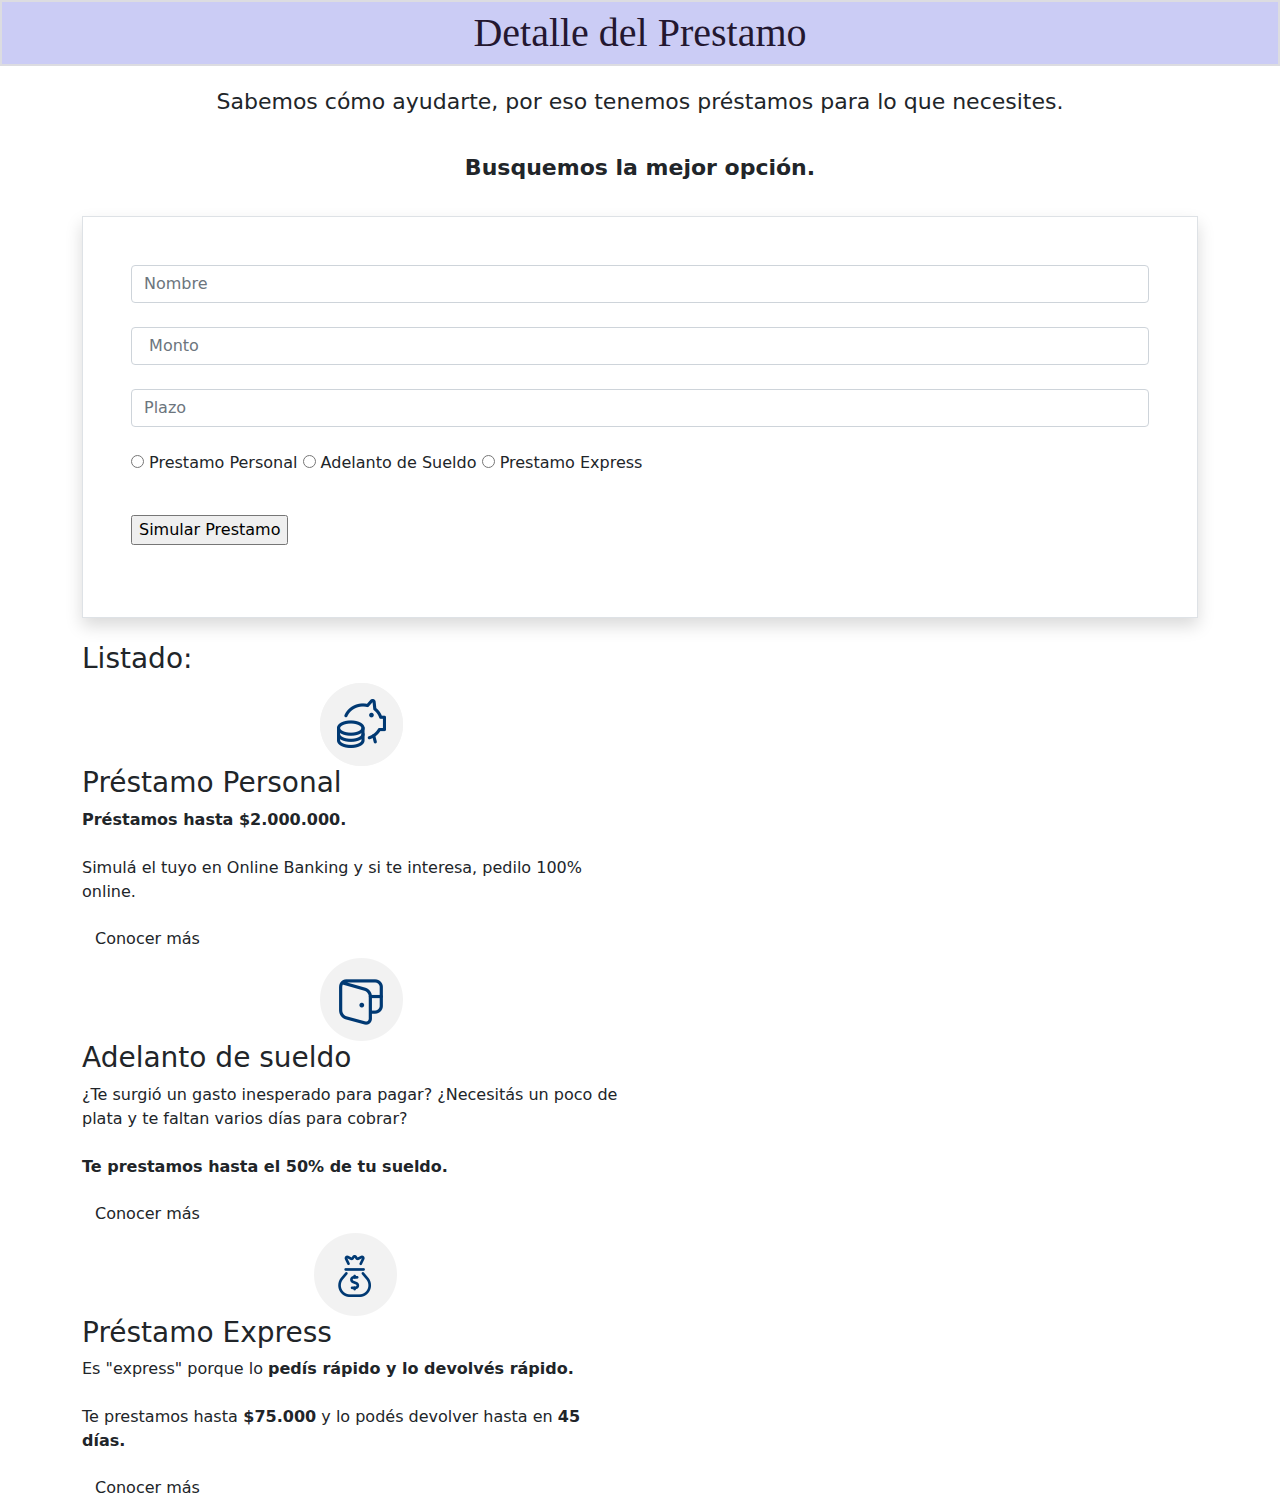
==== Eventos/index.html @ da2e4770 "changing folder name" ====
<!DOCTYPE html>
<html lang="en">
<head>
    <meta charset="UTF-8">
    <meta http-equiv="X-UA-Compatible" content="IE=edge">
    <meta name="viewport" content="width=dev"ice-width, initial-scale=1.0">
    <!-- Bootstrap-->
    <link rel="stylesheet" href="./libs/bootstrap/css/bootstrap.min.css">

    <link rel="stylesheet" href="./styles.css">
    <link rel="shortcut icon" href="./image/logo_money.png">

    <link rel="stylesheet" href="styles.css">
    <title> Simulador de Prestamos</title>
</head>
<body>
    <div id="titulo"> Simulador de Prestamos </div>


<section>
    <div class="copyContainerini">
    <p style="font-size:22px;text-align:center;"> Sabemos cómo ayudarte, por eso tenemos préstamos para lo que necesites.<br>
    <br>
    <strong> Busquemos la mejor opción.</strong></p>
    </div>
    
    <div class="container">
        <div class="cardGrid noCopy">
<!-----------------------------FORM-------------------------------->
            <div class="row"> 
                <div class="form-group">
                    <span class="col-md-6 col-md-offset-2 text-center"><i class="fa fa-user bigicon"></i></span>
                    <form id="formulario" class="p-5 mt-3 shadow border">
                        <div class="col-md-12">
                            <input id="nombre"  type="text" placeholder="Nombre " class="form-control"> <br>
                    
                            <input id="monto" type="number" placeholder=" Monto " class="form-control"> <br>
                        
                            <input id="plazo"  type="number" placeholder="Plazo " class="form-control"> <br>

                            <p>
                                <input  type="radio" name="status" value="Personal" id="personal "> <label for="personal">Prestamo Personal </label> 
                                <input type="radio" name="status" value="Adelanto" id="adelanto"> <label for="adelanto"> Adelanto de Sueldo </label> 
                                <input type="radio" name="status" value="Express" id="express"> <label for="express"> Prestamo Express </label>  <br> <br>
                            </p>
                            <!--  <input id="tipo" type="text" placeholder=" Tipo de Prestamo " class="form-control"><br>  -->
                            
                            <input id="btn" type="submit" value="Simular Prestamo" />
                        </div> <br>
                    </form>
                </div><br> 
            </div>
<!------------------------------------------------------------>
        </form> <br>
            <h3 id="listado"> Listado:</h3>


            <div class="col-1 col-lg-6">
                <article class="itemCard ">
                    <div class="icoBox d-flex align-items-center justify-content-center"><img alt="" src="./image/ico-emi-7.png"></div>
                    <h3>Préstamo&nbsp;Personal</h3>
                    <p><strong>Préstamos hasta $2.000.000. </strong><br> <br>
                    Simulá el tuyo en Online Banking y si te interesa, pedilo 100% online.&nbsp;</p>
                    <a href="./prestamo.html" aria-label="Conocer más sobre préstamos personales" class="btn btn-outline">Conocer&nbsp;más</a>
                </article>
            </div> 
            <div class="col-1 col-md-6 col-lg-6">
                <article class="itemCard">
                    <div class="icoBox d-flex align-items-center justify-content-center"><img alt="" src="./image/ico-emi-8.png"></div>
                    <h3>Adelanto de sueldo</h3>
                    <p>¿Te surgió un gasto inesperado para pagar? ¿Necesitás un poco de plata y te faltan varios días para cobrar?<br><br>
                    <strong>Te prestamos hasta el 50% de tu sueldo. </strong></p>
                    <a href="./prestamo.html" aria-label="Conocer más sobre adelanto de sueldo" class="btn btn-outline">Conocer&nbsp;más</a>
                </article>
            </div>   
            <div class="row">
                <div class="col-1 col-md-6 col-lg-6">
                    <article class="itemCard">
                        <div class="icoBox d-flex align-items-center justify-content-center"><img alt="" src="./image/ico-emi-9.png"></div>
                        <h3>Préstamo Express</h3>
                        <p>Es "express" porque lo <strong>pedís rápido y lo devolvés rápido.</strong><br><br>
                        Te prestamos hasta<strong> $75.000</strong> y lo podés devolver hasta en <strong>45 días.&nbsp;</strong></p>
                        <a href="./prestamo.html" aria-label="Conocer más sobre préstamo express" class="btn btn-outline">Conocer&nbsp;más</a>
                    </article>
                </div>
            </div>
        </div>
    </div>
</section>
<!------------------------->


    <!-- <form action="">
        <label for="monto">Ingrese el Monto:</label> 
            <input type="text" id="Datos" name="Ingrese el Monto" value="Monto" >
            <input type="submit" value="Submit">
    </form>
-->
    <script src="./js/script.js"></script>
    <!-- <script src="./dom.js"></script>-->
</body>
</html>
---- Eventos/styles.css ----
@font-face {
    font-family: "StyleScript";
    src: url('./font/StyleScript-Regular.ttf');
}
@font-face {
    font-family: "VarelaRound";
    src: url('./font/VarelaRound-Regular.ttf');
}

/*
$border_color: #b6f8f4;
$estilos: (
    font_color: black ,
    site_color: #e2fdf4,
    lila_color: rgb(203, 147, 255),
    gray_color: rgb(141, 138, 138),
    font_instrucciones: ('Raleway', sans-serif),
    border:  2px solid $border_color
);
$gradient-testght: linear-gradient(90deg, rgba(255,255,255,1) 0%, rgba(255,255,255,1) 70%, #dbfbde 100%);
$gradient-right: linear-gradient(90deg, rgba(255,255,255,1) 0%, rgba(255,255,255,1) 70%, #e2fdf4 100%);

*/


#titulo {
    font-family: Poppins;
    padding-top:1%;
    padding-bottom:1%;
    font-size: 250%;
    color:rgb(35, 23, 48);
    background:#cbccf5;
    margin-bottom:1.5%;
    line-height:90% !important;
    text-align: center;
    border: 2px solid  #dcdce1;
}
---- Eventos/styles.css ----
@font-face {
    font-family: "StyleScript";
    src: url('./font/StyleScript-Regular.ttf');
}
@font-face {
    font-family: "VarelaRound";
    src: url('./font/VarelaRound-Regular.ttf');
}

/*
$border_color: #b6f8f4;
$estilos: (
    font_color: black ,
    site_color: #e2fdf4,
    lila_color: rgb(203, 147, 255),
    gray_color: rgb(141, 138, 138),
    font_instrucciones: ('Raleway', sans-serif),
    border:  2px solid $border_color
);
$gradient-testght: linear-gradient(90deg, rgba(255,255,255,1) 0%, rgba(255,255,255,1) 70%, #dbfbde 100%);
$gradient-right: linear-gradient(90deg, rgba(255,255,255,1) 0%, rgba(255,255,255,1) 70%, #e2fdf4 100%);

*/


#titulo {
    font-family: Poppins;
    padding-top:1%;
    padding-bottom:1%;
    font-size: 250%;
    color:rgb(35, 23, 48);
    background:#cbccf5;
    margin-bottom:1.5%;
    line-height:90% !important;
    text-align: center;
    border: 2px solid  #dcdce1;
}
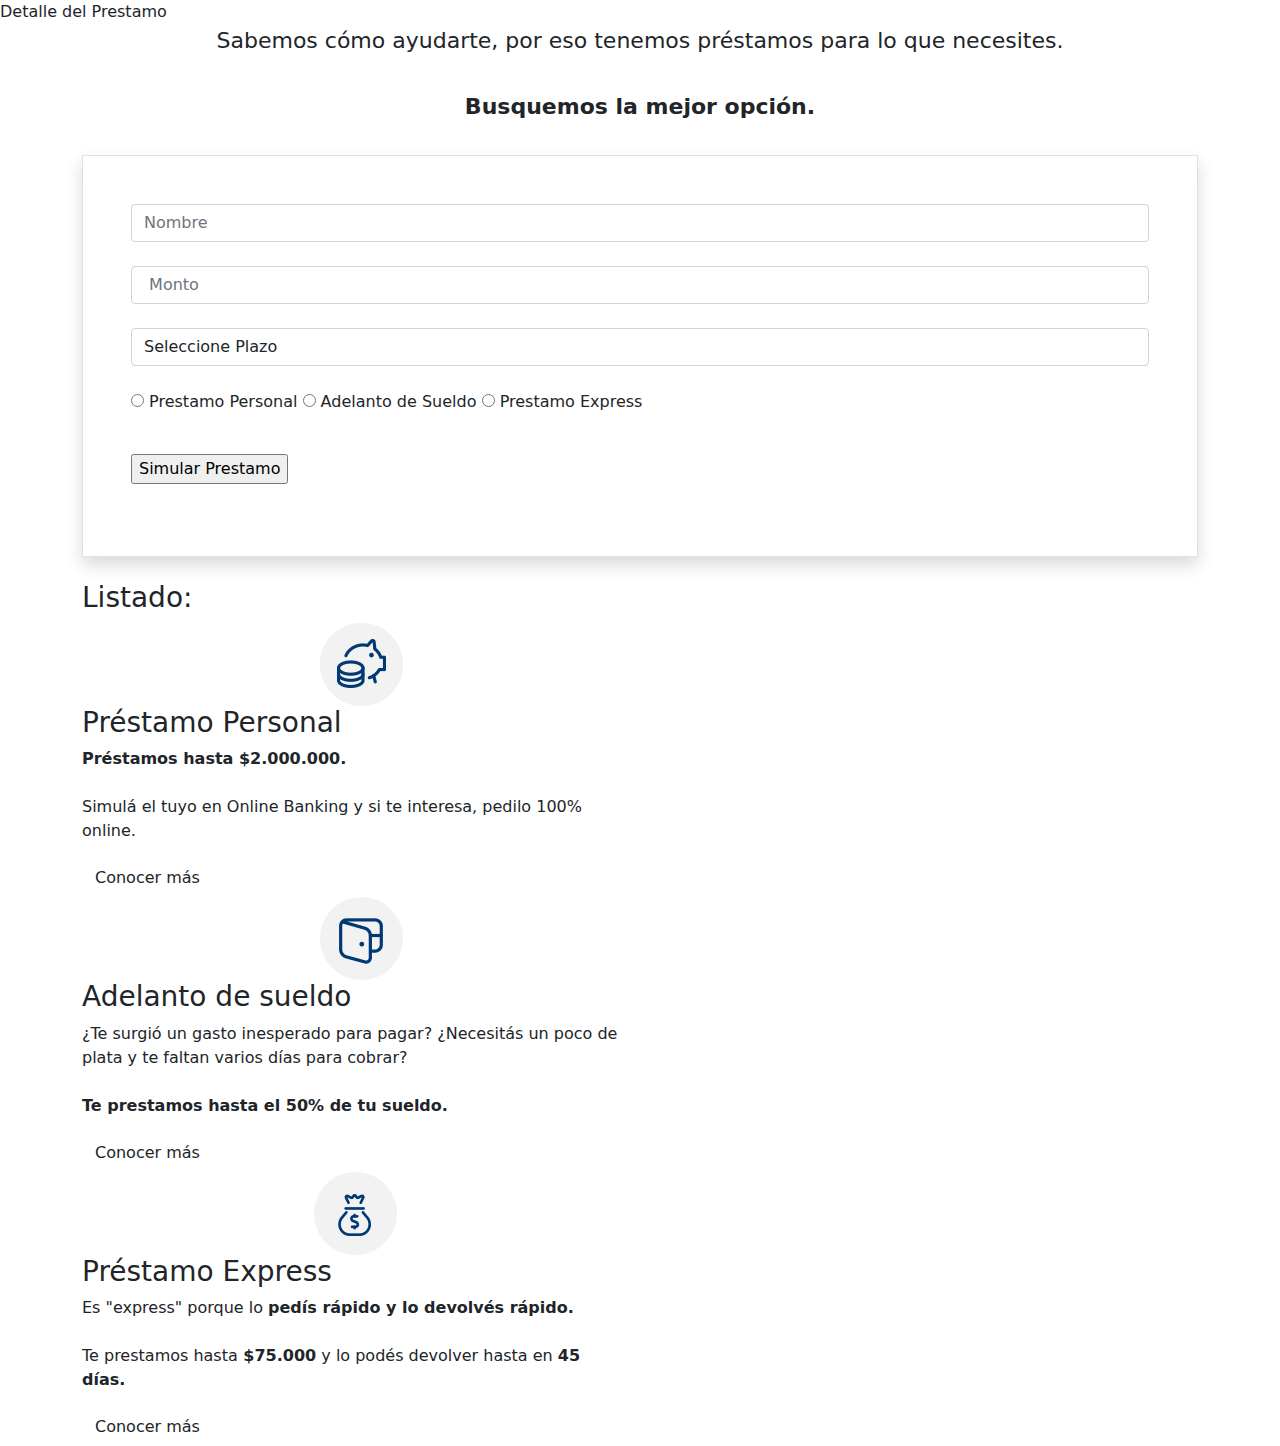
==== commit 363b3b8d: "Adding list" ====
--- a/Eventos/index.html
+++ b/Eventos/index.html
@@ -27,29 +27,35 @@
     <div class="container">
         <div class="cardGrid noCopy">
 <!-----------------------------FORM-------------------------------->
-            <div class="row"> 
-                <div class="form-group">
-                    <span class="col-md-6 col-md-offset-2 text-center"><i class="fa fa-user bigicon"></i></span>
-                    <form id="formulario" class="p-5 mt-3 shadow border">
-                        <div class="col-md-12">
-                            <input id="nombre"  type="text" placeholder="Nombre " class="form-control"> <br>
-                    
-                            <input id="monto" type="number" placeholder=" Monto " class="form-control"> <br>
-                        
-                            <input id="plazo"  type="number" placeholder="Plazo " class="form-control"> <br>
-
-                            <p>
-                                <input  type="radio" name="status" value="Personal" id="personal "> <label for="personal">Prestamo Personal </label> 
-                                <input type="radio" name="status" value="Adelanto" id="adelanto"> <label for="adelanto"> Adelanto de Sueldo </label> 
-                                <input type="radio" name="status" value="Express" id="express"> <label for="express"> Prestamo Express </label>  <br> <br>
-                            </p>
-                            <!--  <input id="tipo" type="text" placeholder=" Tipo de Prestamo " class="form-control"><br>  -->
-                            
-                            <input id="btn" type="submit" value="Simular Prestamo" />
-                        </div> <br>
-                    </form>
-                </div><br> 
-            </div>
+<div class="row"> 
+    <div class="form-group">
+        <span class="col-md-6 col-md-offset-2 text-center"><i class="fa fa-user bigicon"></i></span>
+        <form id="formulario" class="p-5 mt-3 shadow border">
+            <div class="col-md-12">
+                <input id="nombre"  type="text" placeholder="Nombre " class="form-control"> <br>
+        
+                <input id="monto" type="number" placeholder=" Monto " class="form-control"> <br>
+                <select id="plazo" name="plazo" class="form-control"> 
+                <script type="text/javascript"> 
+                    document.write("<option>" + "Seleccione Plazo" + "</option>" );
+                    document.write("<option>" + 3 + "</option>" );
+                    document.write("<option>" + 6 + "</option>" );
+                    document.write("<option>" + 12 + "</option>" );
+                    document.write("<option>" + 24 + "</option>" );
+                    document.write("<option>" + 36 + "</option>" );
+                </script>   
+                </select>  <br>
+                
+                    <input  type="radio" name="status" value="Personal" id="personal "> <label for="personal">Prestamo Personal </label> 
+                    <input type="radio" name="status" value="Adelanto" id="adelanto"> <label for="adelanto"> Adelanto de Sueldo </label> 
+                    <input type="radio" name="status" value="Express" id="express"> <label for="express"> Prestamo Express </label>  <br> <br>
+                </p>
+                
+                <input id="btn" type="submit" value="Simular Prestamo" />
+            </div> <br>
+        </form>
+    </div><br> 
+</div>
 <!------------------------------------------------------------>
         </form> <br>
             <h3 id="listado"> Listado:</h3>
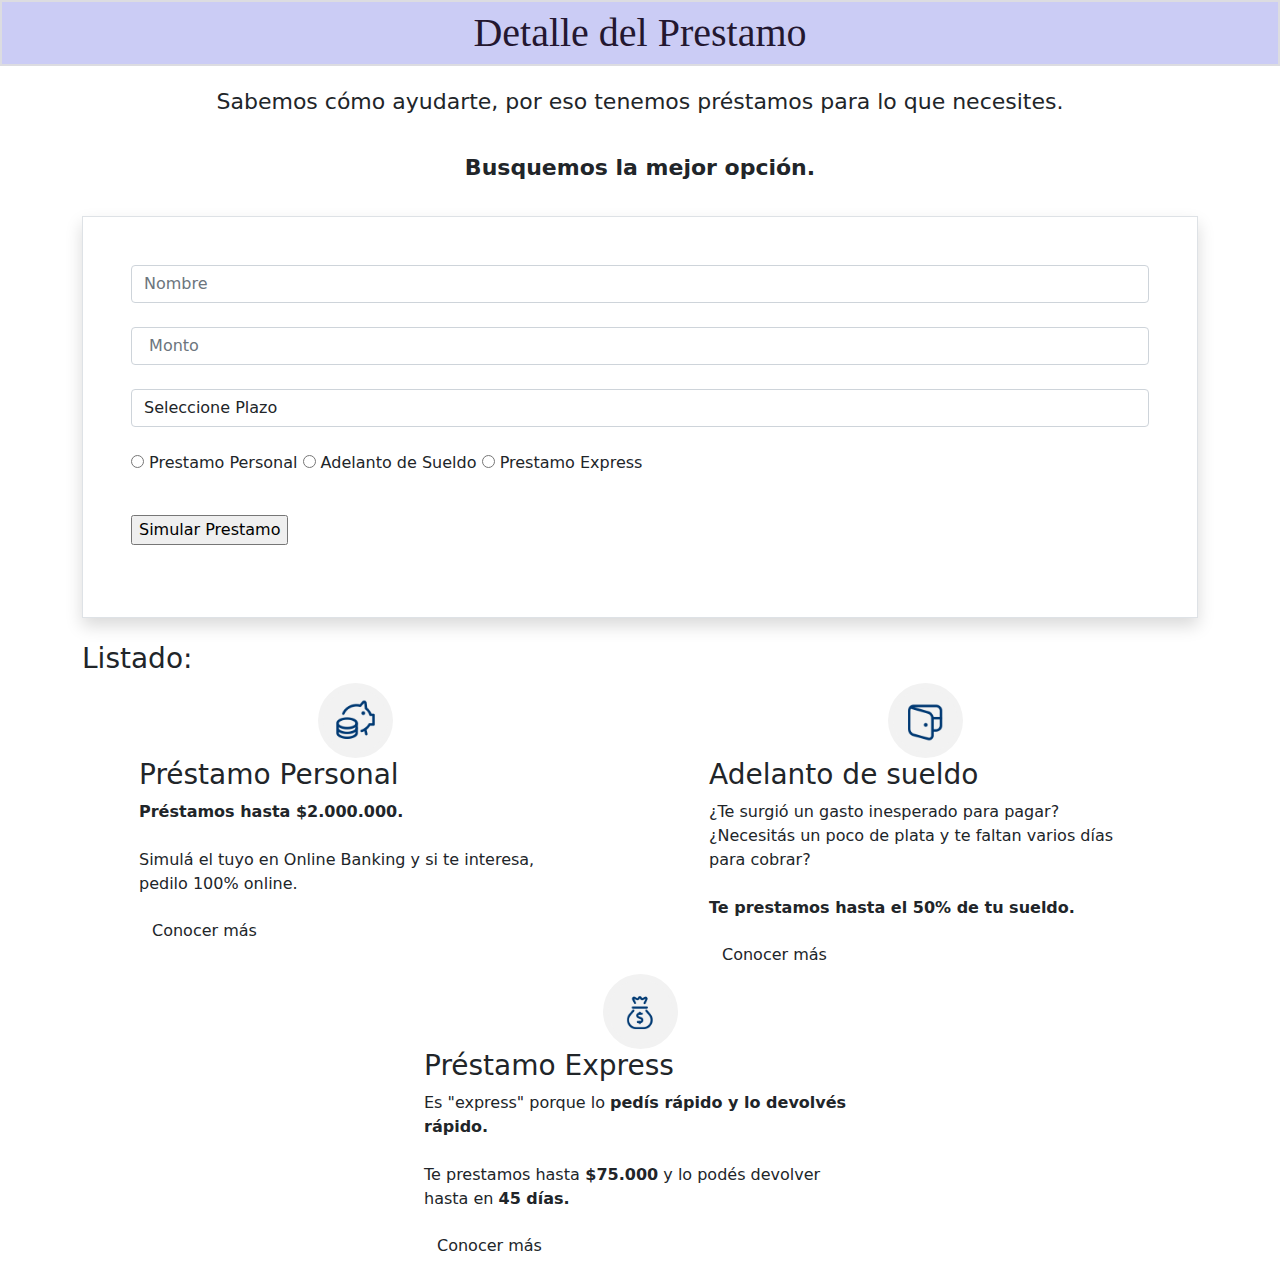
==== commit 7d4a03e3: "modifying index" ====
--- a/Eventos/index.html
+++ b/Eventos/index.html
@@ -59,27 +59,27 @@
 <!------------------------------------------------------------>
         </form> <br>
             <h3 id="listado"> Listado:</h3>
-
-
-            <div class="col-1 col-lg-6">
-                <article class="itemCard ">
-                    <div class="icoBox d-flex align-items-center justify-content-center"><img alt="" src="./image/ico-emi-7.png"></div>
-                    <h3>Préstamo&nbsp;Personal</h3>
-                    <p><strong>Préstamos hasta $2.000.000. </strong><br> <br>
-                    Simulá el tuyo en Online Banking y si te interesa, pedilo 100% online.&nbsp;</p>
-                    <a href="./prestamo.html" aria-label="Conocer más sobre préstamos personales" class="btn btn-outline">Conocer&nbsp;más</a>
-                </article>
-            </div> 
-            <div class="col-1 col-md-6 col-lg-6">
-                <article class="itemCard">
-                    <div class="icoBox d-flex align-items-center justify-content-center"><img alt="" src="./image/ico-emi-8.png"></div>
-                    <h3>Adelanto de sueldo</h3>
-                    <p>¿Te surgió un gasto inesperado para pagar? ¿Necesitás un poco de plata y te faltan varios días para cobrar?<br><br>
-                    <strong>Te prestamos hasta el 50% de tu sueldo. </strong></p>
-                    <a href="./prestamo.html" aria-label="Conocer más sobre adelanto de sueldo" class="btn btn-outline">Conocer&nbsp;más</a>
-                </article>
-            </div>   
             <div class="row">
+                <div class="col-1 col-lg-6">
+                    <article class="itemCard ">
+                        <div class="icoBox d-flex align-items-center justify-content-center"><img alt="" src="./image/ico-emi-7.png"></div>
+                        <h3>Préstamo&nbsp;Personal</h3>
+                        <p><strong>Préstamos hasta $2.000.000. </strong><br> <br>
+                        Simulá el tuyo en Online Banking y si te interesa, pedilo 100% online.&nbsp;</p>
+                        <a href="./prestamo.html" aria-label="Conocer más sobre préstamos personales" class="btn btn-outline">Conocer&nbsp;más</a>
+                    </article>
+                </div> 
+                <div class="col-1 col-md-6 col-lg-6">
+                    <article class="itemCard">
+                        <div class="icoBox d-flex align-items-center justify-content-center"><img alt="" src="./image/ico-emi-8.png"></div>
+                        <h3>Adelanto de sueldo</h3>
+                        <p>¿Te surgió un gasto inesperado para pagar? ¿Necesitás un poco de plata y te faltan varios días para cobrar?<br><br>
+                        <strong>Te prestamos hasta el 50% de tu sueldo. </strong></p>
+                        <a href="./prestamo.html" aria-label="Conocer más sobre adelanto de sueldo" class="btn btn-outline">Conocer&nbsp;más</a>
+                    </article>
+                </div>   
+            </div>
+            <div class="row">    
                 <div class="col-1 col-md-6 col-lg-6">
                     <article class="itemCard">
                         <div class="icoBox d-flex align-items-center justify-content-center"><img alt="" src="./image/ico-emi-9.png"></div>
--- a/Eventos/styles.css
+++ b/Eventos/styles.css
@@ -0,0 +1,42 @@
+@font-face {
+    font-family: "StyleScript";
+    src: url('./font/StyleScript-Regular.ttf');
+}
+@font-face {
+    font-family: "VarelaRound";
+    src: url('./font/VarelaRound-Regular.ttf');
+}
+
+
+
+
+#titulo {
+    font-family: Poppins;
+    padding-top:1%;
+    padding-bottom:1%;
+    font-size: 250%;
+    color:rgb(35, 23, 48);
+    background:#cbccf5;
+    margin-bottom:1.5%;
+    line-height:90% !important;
+    text-align: center;
+    border: 2px solid  #dcdce1;
+}
+
+
+.itemCard .icoBox img {
+    width: 75px;
+    height: 75px;
+    padding: 5px;
+    border-radius: 50%;
+    background: #f2f2f2;
+}
+
+@media (min-width: 992px){
+.col-lg-6 {
+    flex: 0 0 40%;
+    max-width: 40%;
+    margin: 0 auto;
+}
+}
+
--- a/Eventos/styles.css
+++ b/Eventos/styles.css
@@ -0,0 +1,42 @@
+@font-face {
+    font-family: "StyleScript";
+    src: url('./font/StyleScript-Regular.ttf');
+}
+@font-face {
+    font-family: "VarelaRound";
+    src: url('./font/VarelaRound-Regular.ttf');
+}
+
+
+
+
+#titulo {
+    font-family: Poppins;
+    padding-top:1%;
+    padding-bottom:1%;
+    font-size: 250%;
+    color:rgb(35, 23, 48);
+    background:#cbccf5;
+    margin-bottom:1.5%;
+    line-height:90% !important;
+    text-align: center;
+    border: 2px solid  #dcdce1;
+}
+
+
+.itemCard .icoBox img {
+    width: 75px;
+    height: 75px;
+    padding: 5px;
+    border-radius: 50%;
+    background: #f2f2f2;
+}
+
+@media (min-width: 992px){
+.col-lg-6 {
+    flex: 0 0 40%;
+    max-width: 40%;
+    margin: 0 auto;
+}
+}
+
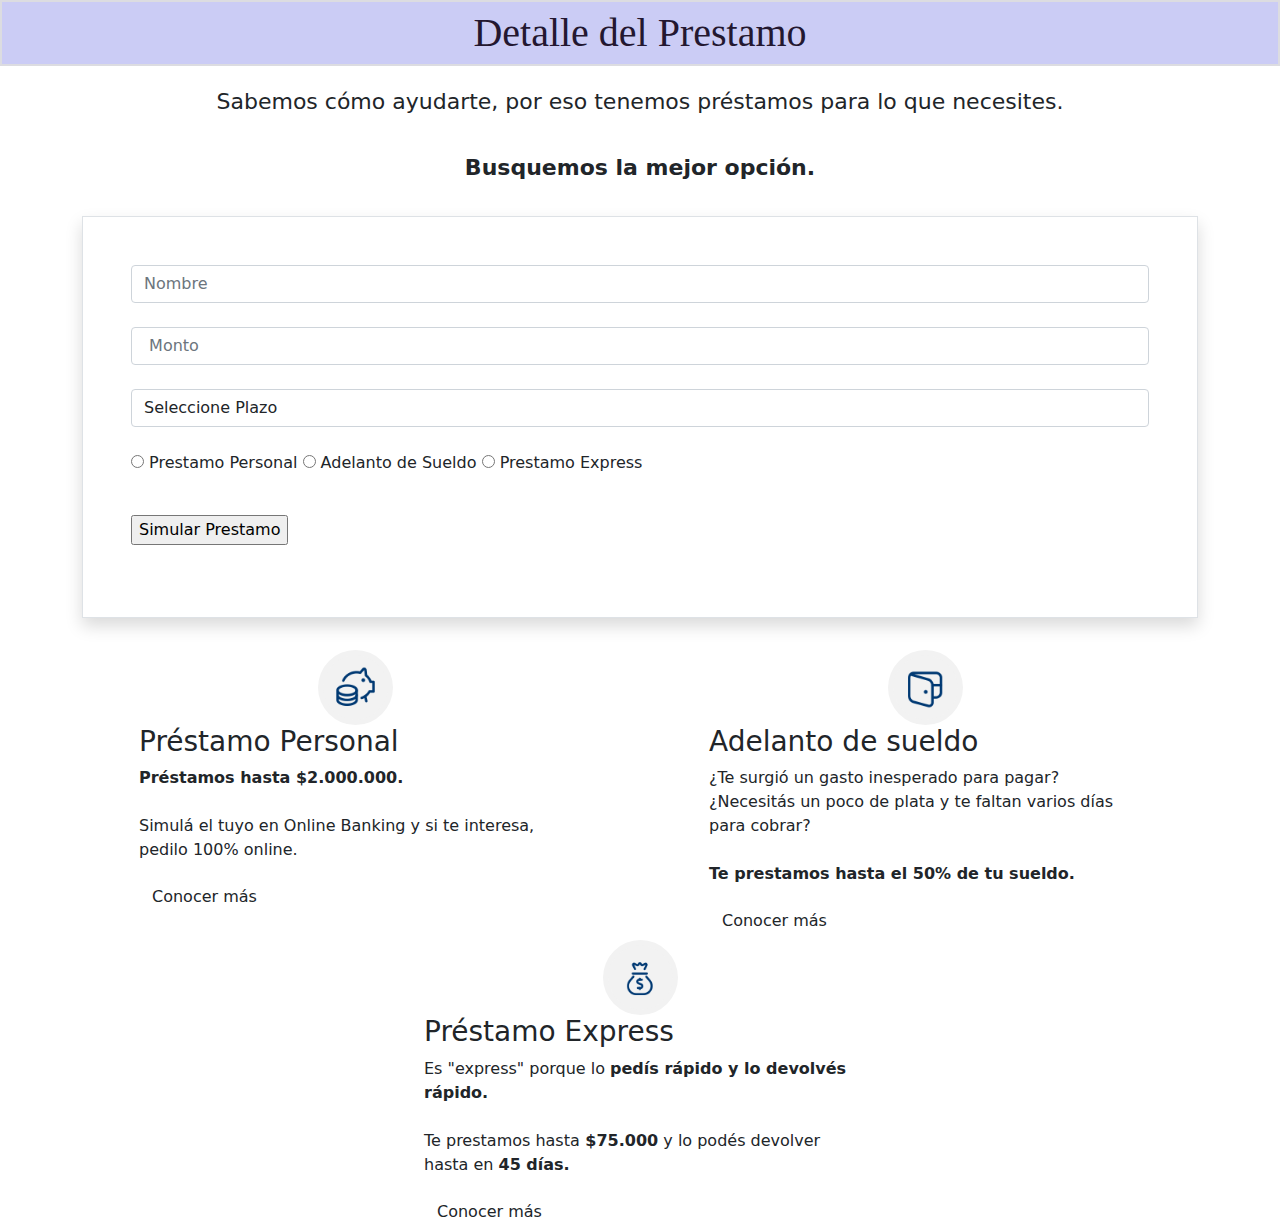
==== commit eb74c163: "adding local storage" ====
--- a/Eventos/index.html
+++ b/Eventos/index.html
@@ -96,13 +96,7 @@
 <!------------------------->
 
 
-    <!-- <form action="">
-        <label for="monto">Ingrese el Monto:</label> 
-            <input type="text" id="Datos" name="Ingrese el Monto" value="Monto" >
-            <input type="submit" value="Submit">
-    </form>
--->
     <script src="./js/script.js"></script>
-    <!-- <script src="./dom.js"></script>-->
+
 </body>
 </html>